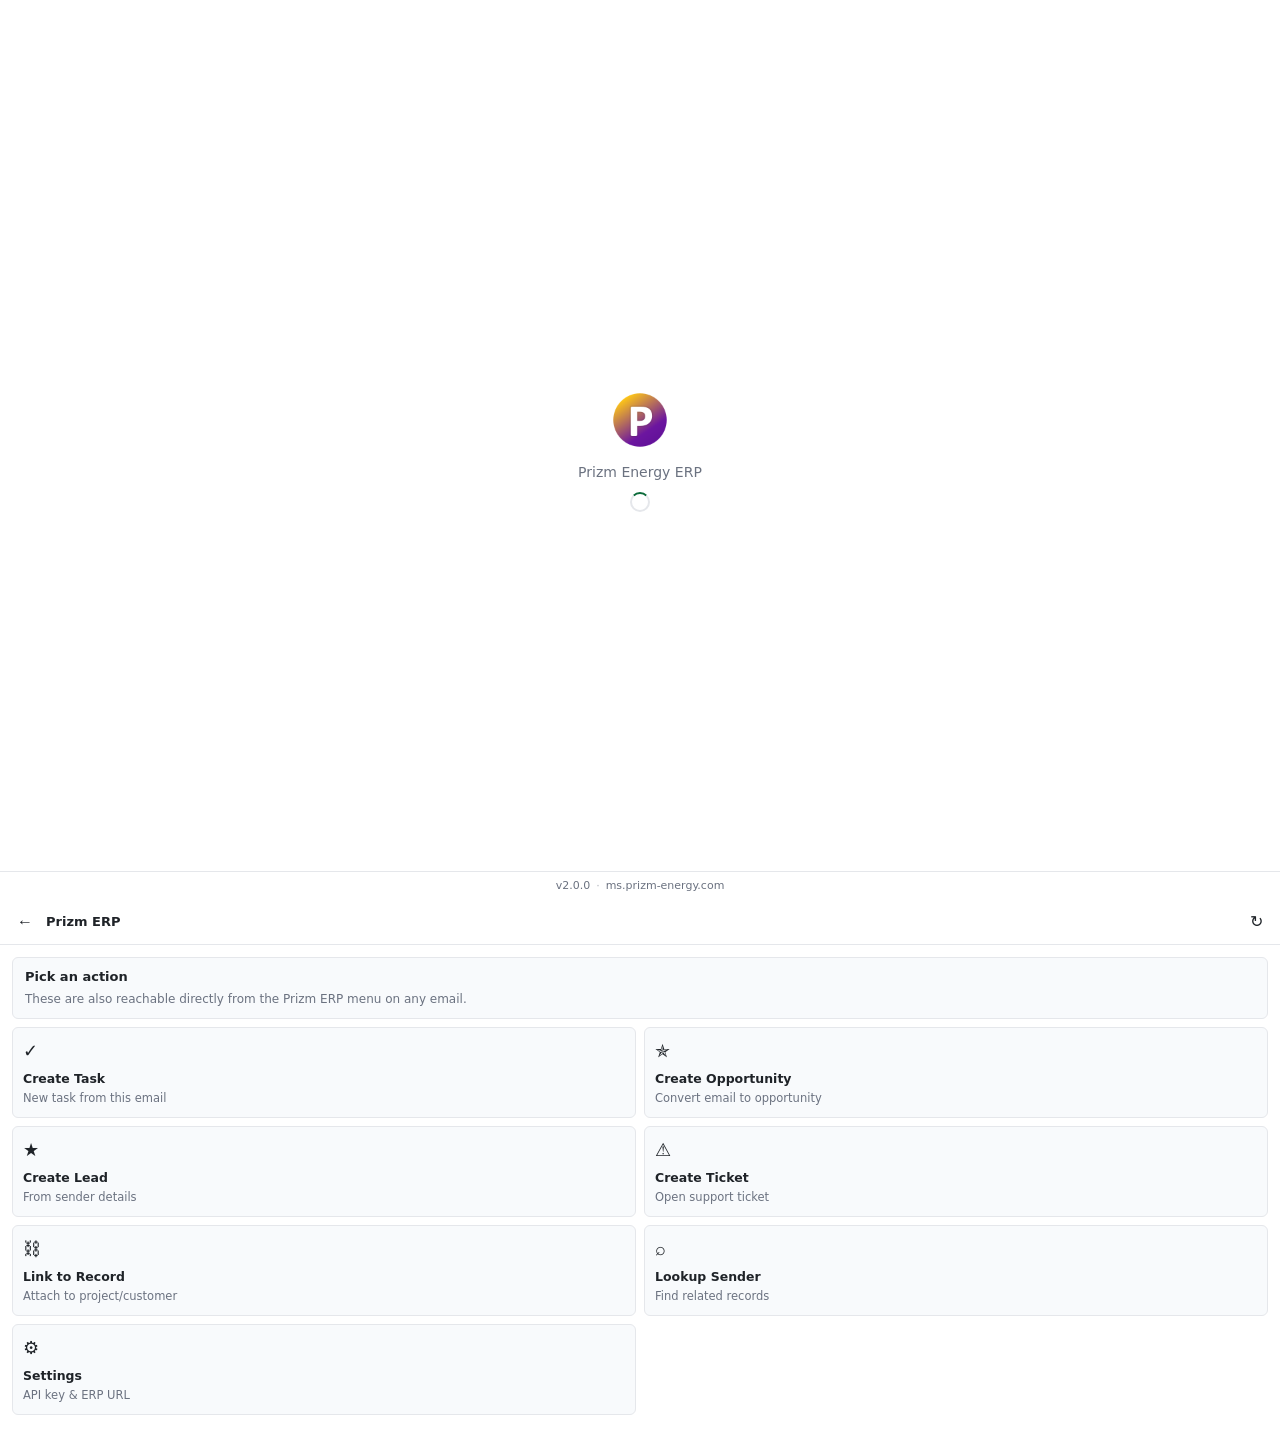
==== src/taskpane.html @ 64567691 "Initial commit: v2 add-in with Menu control + GH Pages auto-deploy - One Outlook add-in surfacing al" ====
<!doctype html>
<html lang="en">
<head>
  <meta charset="UTF-8" />
  <meta http-equiv="X-UA-Compatible" content="IE=Edge" />
  <meta name="viewport" content="width=device-width, initial-scale=1" />
  <!-- Cache busting: Outlook caches the WebView; these headers + JS query string force re-fetch -->
  <meta http-equiv="Cache-Control" content="no-cache, no-store, must-revalidate" />
  <meta http-equiv="Pragma" content="no-cache" />
  <meta http-equiv="Expires" content="0" />
  <title>Prizm Energy ERP</title>

  <!-- Office.js (required) -->
  <script src="https://appsforoffice.microsoft.com/lib/1.1/hosted/office.js"></script>

  <!-- Office UI Fabric (light, just for icons + base look) -->
  <link rel="stylesheet" href="https://static2.sharepointonline.com/files/fabric/office-ui-fabric-core/11.0.0/css/fabric.min.css" />

  <!-- Our styles. Query-string version param is rewritten on every deploy by the GH Actions workflow -->
  <link rel="stylesheet" href="styles/taskpane.css?v=DEPLOY_VERSION" />
</head>
<body class="ms-Fabric">
  <!-- Loading splash shown until Office.js is ready -->
  <div id="splash" class="splash">
    <img src="assets/logo.png" alt="Prizm Energy" class="splash__logo" />
    <div class="splash__title">Prizm Energy ERP</div>
    <div class="splash__spinner"></div>
  </div>

  <!-- Top bar with breadcrumb + home button. Hidden until ready. -->
  <header id="topbar" class="topbar" hidden>
    <button id="backBtn" class="topbar__back" title="Back" aria-label="Back">&larr;</button>
    <div id="crumb" class="topbar__crumb">Home</div>
    <button id="reloadBtn" class="topbar__reload" title="Reload add-in (fetch latest)" aria-label="Reload">&#x21bb;</button>
  </header>

  <!-- Where each view renders. Views replace this content. -->
  <main id="view" class="view" hidden></main>

  <!-- Sticky footer with version + ERP base info -->
  <footer id="footer" class="footer" hidden>
    <span id="footerVersion">v—</span>
    <span class="footer__sep">·</span>
    <a id="footerErpLink" href="#" target="_blank" rel="noopener">ERP</a>
  </footer>

  <!-- App entry. type=module so we can use real ES imports. -->
  <script type="module" src="js/app.js?v=DEPLOY_VERSION"></script>
</body>
</html>
---- src/styles/taskpane.css ----
/* =========================================================================
   Prizm ERP add-in — taskpane styles
   Goals: clean, Fluent-flavoured, dark/light aware, no jQuery, no Select2.
   ========================================================================= */

:root {
  --prizm-primary: #0b6b3a;        /* Prizm Energy green */
  --prizm-primary-hover: #0e8047;
  --prizm-accent: #f7a800;
  --prizm-bg: #ffffff;
  --prizm-fg: #1f2328;
  --prizm-muted: #6b7280;
  --prizm-border: #e5e7eb;
  --prizm-row: #f8fafc;
  --prizm-danger: #b3261e;
  --prizm-radius: 6px;
  --prizm-shadow: 0 1px 2px rgba(0,0,0,.06), 0 1px 3px rgba(0,0,0,.08);
  --prizm-mono: ui-monospace, SFMono-Regular, Menlo, Consolas, monospace;
}

@media (prefers-color-scheme: dark) {
  :root {
    --prizm-bg: #1f2328;
    --prizm-fg: #f3f4f6;
    --prizm-muted: #9ca3af;
    --prizm-border: #374151;
    --prizm-row: #262b31;
  }
}

* { box-sizing: border-box; }
html, body {
  margin: 0;
  padding: 0;
  height: 100%;
  background: var(--prizm-bg);
  color: var(--prizm-fg);
  font-family: "Segoe UI", system-ui, -apple-system, "Helvetica Neue", Arial, sans-serif;
  font-size: 13px;
  line-height: 1.45;
}

/* ---------- Splash ---------- */
.splash {
  display: flex; flex-direction: column; align-items: center; justify-content: center;
  height: 100%; gap: 10px;
}
.splash__logo { width: 64px; height: 64px; object-fit: contain; }
.splash__title { font-size: 14px; color: var(--prizm-muted); }
.splash__spinner {
  width: 20px; height: 20px;
  border: 2px solid var(--prizm-border);
  border-top-color: var(--prizm-primary);
  border-radius: 50%;
  animation: spin 0.8s linear infinite;
}
@keyframes spin { to { transform: rotate(360deg); } }

/* ---------- Topbar ---------- */
.topbar {
  display: flex; align-items: center; gap: 8px;
  padding: 8px 10px;
  border-bottom: 1px solid var(--prizm-border);
  background: var(--prizm-bg);
  position: sticky; top: 0; z-index: 10;
}
.topbar__back, .topbar__reload {
  background: transparent;
  border: 1px solid transparent;
  color: var(--prizm-fg);
  width: 28px; height: 28px;
  border-radius: var(--prizm-radius);
  cursor: pointer;
  font-size: 16px;
  line-height: 1;
}
.topbar__back:hover, .topbar__reload:hover {
  background: var(--prizm-row);
  border-color: var(--prizm-border);
}
.topbar__crumb {
  flex: 1;
  font-weight: 600;
  font-size: 13px;
  overflow: hidden;
  text-overflow: ellipsis;
  white-space: nowrap;
}

/* ---------- Main view ---------- */
.view { padding: 12px; }

/* ---------- Cards (used by home / link-record / lookup-sender) ---------- */
.card {
  background: var(--prizm-row);
  border: 1px solid var(--prizm-border);
  border-radius: var(--prizm-radius);
  padding: 10px 12px;
  margin-bottom: 8px;
}
.card h3 { margin: 0 0 4px 0; font-size: 13px; }
.card p  { margin: 0; color: var(--prizm-muted); font-size: 12px; }

/* ---------- Action grid (Home view) ---------- */
.action-grid {
  display: grid;
  grid-template-columns: 1fr 1fr;
  gap: 8px;
}
.action-tile {
  display: flex; flex-direction: column; align-items: flex-start;
  background: var(--prizm-row);
  border: 1px solid var(--prizm-border);
  border-radius: var(--prizm-radius);
  padding: 10px;
  cursor: pointer;
  text-align: left;
  color: var(--prizm-fg);
  font: inherit;
  transition: transform 0.05s ease, border-color 0.1s ease;
}
.action-tile:hover { border-color: var(--prizm-primary); }
.action-tile:active { transform: scale(0.98); }
.action-tile__icon { font-size: 18px; margin-bottom: 6px; }
.action-tile__title { font-weight: 600; font-size: 12.5px; }
.action-tile__sub   { color: var(--prizm-muted); font-size: 11.5px; margin-top: 2px; }

/* ---------- Email context banner ---------- */
.ctx {
  font-size: 11.5px;
  background: var(--prizm-row);
  border: 1px solid var(--prizm-border);
  border-radius: var(--prizm-radius);
  padding: 8px 10px;
  margin-bottom: 10px;
}
.ctx__row { display: flex; gap: 6px; align-items: baseline; }
.ctx__label { color: var(--prizm-muted); min-width: 50px; }
.ctx__value { flex: 1; overflow: hidden; text-overflow: ellipsis; white-space: nowrap; }

/* ---------- Forms ---------- */
.field { margin-bottom: 10px; }
.field__row { display: flex; gap: 8px; }
.field__row > .field { flex: 1; margin-bottom: 0; }
.field label {
  display: block; font-size: 11.5px; font-weight: 600;
  margin-bottom: 4px; color: var(--prizm-fg);
}
.field .required { color: var(--prizm-danger); margin-left: 2px; }
.field input[type="text"],
.field input[type="number"],
.field input[type="email"],
.field input[type="date"],
.field input[type="search"],
.field textarea,
.field select {
  width: 100%;
  padding: 6px 8px;
  border: 1px solid var(--prizm-border);
  border-radius: var(--prizm-radius);
  background: var(--prizm-bg);
  color: var(--prizm-fg);
  font: inherit;
  outline: none;
}
.field textarea { min-height: 70px; resize: vertical; font-family: inherit; }
.field input:focus, .field select:focus, .field textarea:focus {
  border-color: var(--prizm-primary);
  box-shadow: 0 0 0 2px rgba(11,107,58,0.15);
}
.field__hint { font-size: 11px; color: var(--prizm-muted); margin-top: 3px; }
.field__check { display: flex; align-items: center; gap: 6px; font-size: 12px; }

/* ---------- Buttons ---------- */
.btn {
  appearance: none;
  border: 1px solid var(--prizm-primary);
  background: var(--prizm-primary);
  color: white;
  padding: 8px 14px;
  font: inherit; font-weight: 600;
  border-radius: var(--prizm-radius);
  cursor: pointer;
  display: inline-flex; align-items: center; gap: 6px;
}
.btn:hover { background: var(--prizm-primary-hover); border-color: var(--prizm-primary-hover); }
.btn:disabled { opacity: 0.55; cursor: not-allowed; }
.btn--ghost {
  background: transparent;
  color: var(--prizm-fg);
  border-color: var(--prizm-border);
}
.btn--ghost:hover { background: var(--prizm-row); border-color: var(--prizm-muted); }
.btn--block { width: 100%; justify-content: center; }
.btn-row { display: flex; gap: 8px; margin-top: 10px; }

/* ---------- Toasts / banners ---------- */
.banner {
  padding: 8px 10px;
  margin: 8px 0;
  border-radius: var(--prizm-radius);
  font-size: 12px;
}
.banner--ok    { background: #e7f6ec; color: #0b6b3a; border: 1px solid #b6e2c4; }
.banner--err   { background: #fde7e7; color: #b3261e; border: 1px solid #f3b9b9; }
.banner--info  { background: #e7f0fb; color: #0b4d8c; border: 1px solid #b9d4f3; }

/* ---------- Footer ---------- */
.footer {
  position: sticky; bottom: 0;
  padding: 6px 10px;
  border-top: 1px solid var(--prizm-border);
  background: var(--prizm-bg);
  font-size: 11px; color: var(--prizm-muted);
  display: flex; justify-content: center; gap: 6px;
}
.footer__sep { opacity: 0.5; }
.footer a { color: var(--prizm-muted); text-decoration: none; }
.footer a:hover { color: var(--prizm-primary); }
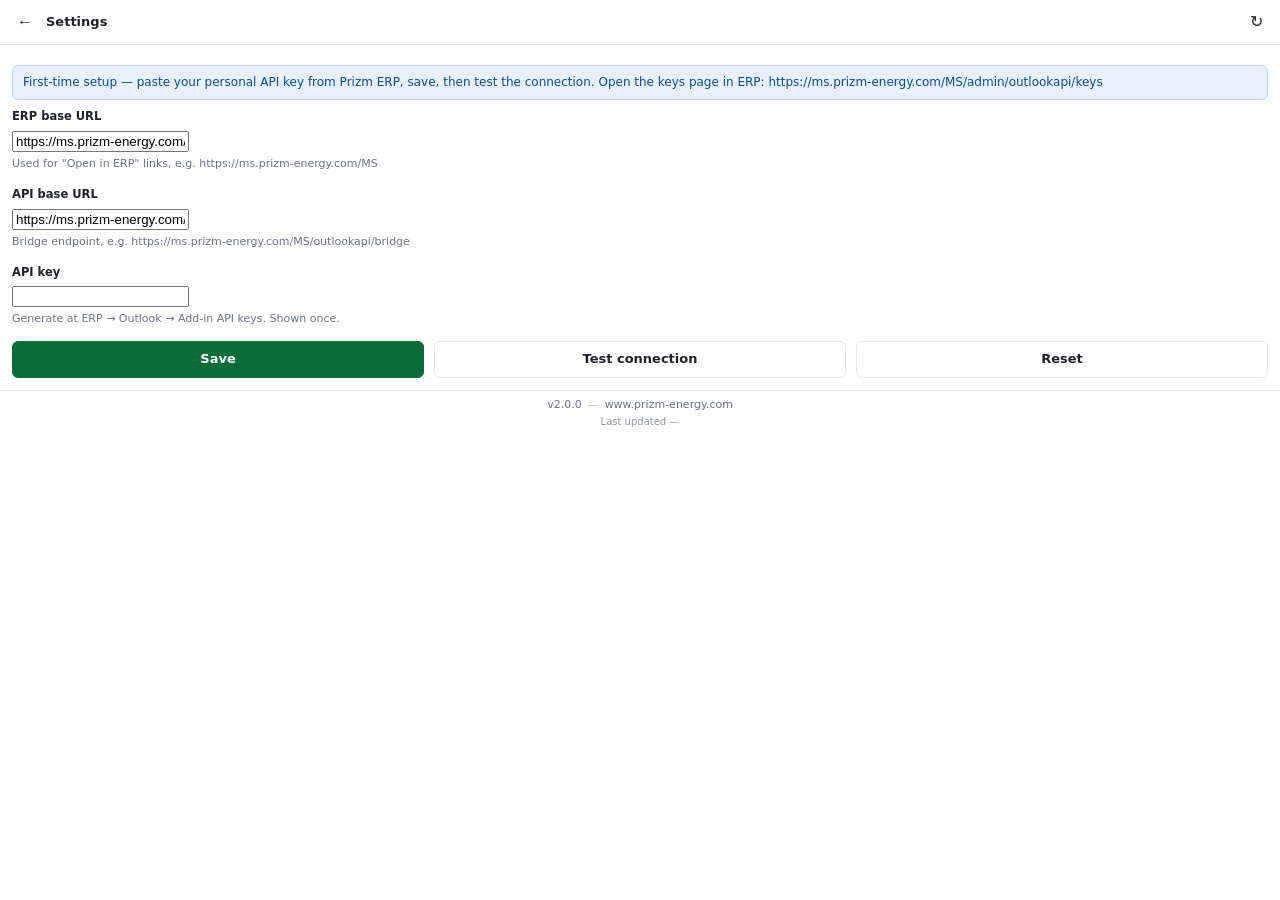
==== commit 6d2424d0: "feat(branding): short "Prizm ERP" name + stacked footer with site + last-updated - manifest.xml: Dis" ====
--- a/src/taskpane.html
+++ b/src/taskpane.html
@@ -8,7 +8,7 @@
   <meta http-equiv="Cache-Control" content="no-cache, no-store, must-revalidate" />
   <meta http-equiv="Pragma" content="no-cache" />
   <meta http-equiv="Expires" content="0" />
-  <title>Prizm Energy ERP</title>
+  <title>Prizm ERP</title>
 
   <!-- Office.js (required) -->
   <script src="https://appsforoffice.microsoft.com/lib/1.1/hosted/office.js"></script>
@@ -23,7 +23,7 @@
   <!-- Loading splash shown until Office.js is ready -->
   <div id="splash" class="splash">
     <img src="assets/logo.png" alt="Prizm Energy" class="splash__logo" />
-    <div class="splash__title">Prizm Energy ERP</div>
+    <div class="splash__title">Prizm ERP</div>
     <div class="splash__spinner"></div>
   </div>
 
@@ -37,11 +37,16 @@
   <!-- Where each view renders. Views replace this content. -->
   <main id="view" class="view" hidden></main>
 
-  <!-- Sticky footer with version + ERP base info -->
+  <!-- Sticky footer: row 1 = version + company site, row 2 = last-updated stamp. -->
   <footer id="footer" class="footer" hidden>
-    <span id="footerVersion">v—</span>
-    <span class="footer__sep">·</span>
-    <a id="footerErpLink" href="#" target="_blank" rel="noopener">ERP</a>
+    <div class="footer__row">
+      <span id="footerVersion">v—</span>
+      <span class="footer__sep">—</span>
+      <a id="footerSiteLink" href="https://www.prizm-energy.com" target="_blank" rel="noopener">www.prizm-energy.com</a>
+    </div>
+    <div class="footer__row footer__row--meta">
+      <span id="footerUpdated">Last updated —</span>
+    </div>
   </footer>
 
   <!-- App entry. type=module so we can use real ES imports. -->
--- a/src/styles/taskpane.css
+++ b/src/styles/taskpane.css
@@ -45,6 +45,15 @@
   display: flex; flex-direction: column; align-items: center; justify-content: center;
   height: 100%; gap: 10px;
 }
+
+/* The [hidden] attribute would normally apply display:none, but the class
+   rules above override it on specificity. These explicit selectors restore
+   the standard behaviour so JS toggling `el.hidden = true` actually hides
+   the element instead of leaving a 100%-tall ghost in the layout. */
+.splash[hidden],
+.topbar[hidden],
+.view[hidden],
+.footer[hidden] { display: none !important; }
 .splash__logo { width: 64px; height: 64px; object-fit: contain; }
 .splash__title { font-size: 14px; color: var(--prizm-muted); }
 .splash__spinner {
@@ -124,6 +133,82 @@
 .action-tile__icon { font-size: 18px; margin-bottom: 6px; }
 .action-tile__title { font-weight: 600; font-size: 12.5px; }
 .action-tile__sub   { color: var(--prizm-muted); font-size: 11.5px; margin-top: 2px; }
+.action-tile__done  {
+  font-size: 10.5px;
+  font-style: italic;
+  color: var(--prizm-primary);
+  margin-top: 4px;
+  font-weight: 500;
+}
+.action-tile--done {
+  background: #e7f6ec;
+  border-color: #b6e2c4;
+}
+.action-tile--done .action-tile__icon { color: var(--prizm-primary); }
+@media (prefers-color-scheme: dark) {
+  .action-tile--done { background: #14301e; border-color: #2a5b3a; }
+  .action-tile__done { color: #8fd6a8; }
+  .action-tile--done .action-tile__icon { color: #8fd6a8; }
+}
+
+/* ---------- Pills + KV grid (Lookup Sender) ---------- */
+.pill {
+  display: inline-block;
+  padding: 1px 8px;
+  font-size: 10.5px;
+  font-weight: 600;
+  border-radius: 10px;
+  text-transform: lowercase;
+  margin-left: 6px;
+  vertical-align: middle;
+}
+.pill--ok   { background: #e7f6ec; color: #0b6b3a; border: 1px solid #b6e2c4; }
+.pill--warn { background: #fff4d9; color: #8a5a00; border: 1px solid #f3d785; }
+.pill--info { background: #e7f0fb; color: #0b4d8c; border: 1px solid #b9d4f3; }
+@media (prefers-color-scheme: dark) {
+  .pill--ok   { background: #14301e; color: #8fd6a8; border-color: #2a5b3a; }
+  .pill--warn { background: #2b220c; color: #f5d27b; border-color: #614a14; }
+  .pill--info { background: #0c1f2e; color: #b6d4f4; border-color: #244a73; }
+}
+
+.kv-grid { display: grid; grid-template-columns: 1fr 1fr; gap: 4px 12px; }
+.kv { display: flex; justify-content: space-between; gap: 8px; font-size: 12px; }
+.kv__key   { color: var(--prizm-muted); text-transform: capitalize; }
+.kv__value { font-weight: 600; font-variant-numeric: tabular-nums; }
+
+.muted { color: var(--prizm-muted); font-size: 12px; }
+.mono  { font-family: var(--prizm-mono); font-size: 11.5px; color: var(--prizm-muted); }
+
+/* ---------- Recent activity (Home, below the tiles) ---------- */
+.activity {
+  margin-top: 16px;
+  padding: 10px 12px;
+  background: var(--prizm-row);
+  border: 1px solid var(--prizm-border);
+  border-radius: var(--prizm-radius);
+}
+.activity__title {
+  margin: 0 0 8px;
+  font-size: 12.5px;
+  color: var(--prizm-muted);
+  font-weight: 600;
+  text-transform: uppercase;
+  letter-spacing: 0.5px;
+}
+.activity__list { list-style: none; margin: 0; padding: 0; }
+.activity__row {
+  display: flex; align-items: baseline; gap: 8px;
+  padding: 4px 0;
+  border-top: 1px solid var(--prizm-border);
+  font-size: 12.5px;
+}
+.activity__row:first-child { border-top: 0; }
+.activity__icon { color: var(--prizm-primary); min-width: 14px; text-align: center; }
+.activity__link {
+  flex: 1; color: var(--prizm-fg); text-decoration: none; font-weight: 500;
+}
+.activity__link:hover { color: var(--prizm-primary); text-decoration: underline; }
+.activity__when { font-size: 11px; color: var(--prizm-muted); white-space: nowrap; }
 
 /* ---------- Email context banner ---------- */
 .ctx {
@@ -139,12 +224,14 @@
 .ctx__value { flex: 1; overflow: hidden; text-overflow: ellipsis; white-space: nowrap; }
 
 /* ---------- Forms ---------- */
-.field { margin-bottom: 10px; }
-.field__row { display: flex; gap: 8px; }
+/* Vertical rhythm: each .field should clearly belong to its own label.
+   Gap between fields > gap between label and its own input. */
+.field { margin-bottom: 14px; }
+.field__row { display: flex; gap: 10px; align-items: flex-start; }
 .field__row > .field { flex: 1; margin-bottom: 0; }
-.field label {
+.field > label {
   display: block; font-size: 11.5px; font-weight: 600;
-  margin-bottom: 4px; color: var(--prizm-fg);
+  margin-bottom: 6px; color: var(--prizm-fg);
 }
 .field .required { color: var(--prizm-danger); margin-left: 2px; }
 .field input[type="text"],
@@ -168,8 +255,13 @@
   border-color: var(--prizm-primary);
   box-shadow: 0 0 0 2px rgba(11,107,58,0.15);
 }
-.field__hint { font-size: 11px; color: var(--prizm-muted); margin-top: 3px; }
-.field__check { display: flex; align-items: center; gap: 6px; font-size: 12px; }
+.field__hint { font-size: 11px; color: var(--prizm-muted); margin-top: 4px; }
+.field__check {
+  display: flex; align-items: center; gap: 8px;
+  font-size: 12px;
+  margin: 6px 0;
+}
+.field__check label { margin: 0; cursor: pointer; }
 
 /* ---------- Buttons ---------- */
 .btn {
@@ -192,7 +284,80 @@
 }
 .btn--ghost:hover { background: var(--prizm-row); border-color: var(--prizm-muted); }
 .btn--block { width: 100%; justify-content: center; }
-.btn-row { display: flex; gap: 8px; margin-top: 10px; }
+.btn-row { display: flex; gap: 10px; margin-top: 14px; }
+.btn-row > .btn { flex: 1; justify-content: center; }
+.btn-row--split > .btn { flex: 1 1 50%; }
+
+/* ---------- Chips picker (searchable multi-select) ---------- */
+.chips { position: relative; }
+.chips__row {
+  display: flex; flex-wrap: wrap; gap: 4px;
+  margin: 0 0 6px;
+}
+.chips__row:empty { display: none; }  /* no empty placeholder gap when nothing picked */
+.chip {
+  display: inline-flex; align-items: center; gap: 2px;
+  background: var(--prizm-primary); color: white;
+  padding: 2px 4px 2px 8px;
+  border-radius: 12px;
+  font-size: 11.5px;
+  line-height: 1.4;
+}
+.chip__name { white-space: nowrap; }
+.chip__x {
+  background: transparent; border: none; color: white;
+  cursor: pointer;
+  width: 16px; height: 16px;
+  padding: 0;
+  border-radius: 50%;
+  font-size: 14px;
+  line-height: 1;
+  display: inline-flex; align-items: center; justify-content: center;
+}
+.chip__x:hover { background: rgba(255,255,255,0.25); }
+
+.chips__input {
+  width: 100%;
+  padding: 6px 8px;
+  border: 1px solid var(--prizm-border);
+  border-radius: var(--prizm-radius);
+  background: var(--prizm-bg);
+  color: var(--prizm-fg);
+  font: inherit;
+  outline: none;
+}
+.chips__input:focus { border-color: var(--prizm-primary); box-shadow: 0 0 0 2px rgba(11,107,58,0.15); }
+
+.chips__dropdown {
+  position: absolute; top: calc(100% + 2px); left: 0; right: 0;
+  z-index: 50;
+  background: var(--prizm-bg);
+  border: 1px solid var(--prizm-border);
+  border-radius: var(--prizm-radius);
+  max-height: 200px; overflow-y: auto;
+  box-shadow: var(--prizm-shadow);
+}
+.chips__opt {
+  display: block; width: 100%;
+  padding: 6px 10px;
+  background: transparent; border: none; text-align: left;
+  font: inherit; color: var(--prizm-fg);
+  cursor: pointer;
+}
+.chips__opt:hover { background: var(--prizm-row); }
+.chips__opt--create  { color: var(--prizm-primary); font-weight: 500; }
+.chips__opt--showall {
+  color: var(--prizm-primary);
+  font-weight: 500;
+  border-top: 1px solid var(--prizm-border);
+  text-align: center;
+  background: var(--prizm-row);
+}
+.chips__opt-title { font-size: 12.5px; line-height: 1.3; }
+.chips__opt-sub   { font-size: 11px; color: var(--prizm-muted); margin-top: 1px; }
+.chips__empty {
+  padding: 8px 10px; color: var(--prizm-muted); font-size: 12px;
+}
 
 /* ---------- Toasts / banners ---------- */
 .banner {
@@ -212,8 +377,10 @@
   border-top: 1px solid var(--prizm-border);
   background: var(--prizm-bg);
   font-size: 11px; color: var(--prizm-muted);
-  display: flex; justify-content: center; gap: 6px;
-}
+  display: flex; flex-direction: column; align-items: center; gap: 2px;
+}
+.footer__row { display: flex; justify-content: center; gap: 6px; }
+.footer__row--meta { opacity: 0.75; font-size: 10px; }
 .footer__sep { opacity: 0.5; }
 .footer a { color: var(--prizm-muted); text-decoration: none; }
 .footer a:hover { color: var(--prizm-primary); }
